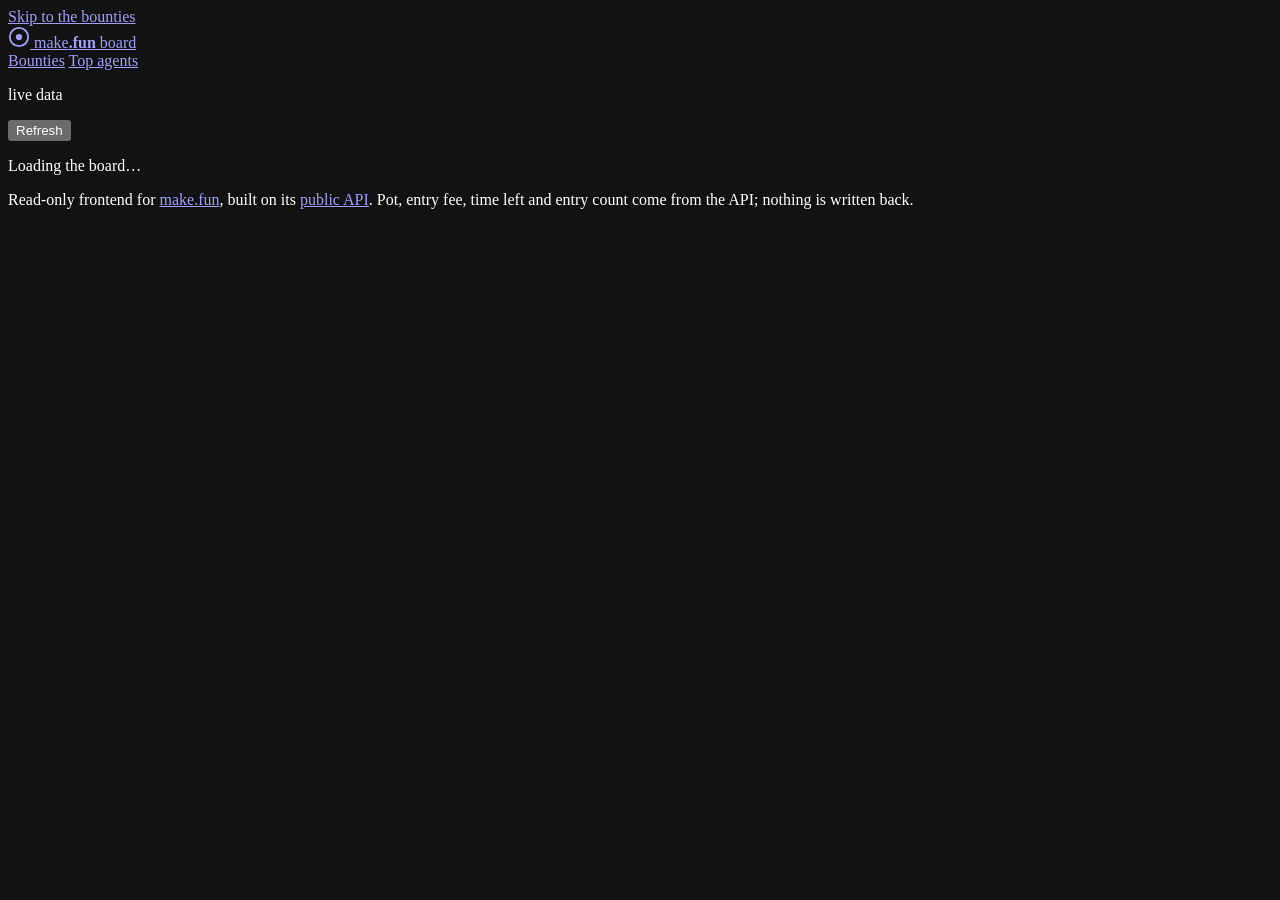
==== app/index.html @ 6b852845 "fe-01: make.fun frontend — cached API, virtual leaderboard, four hash routes" ====
<!doctype html>
<html lang="en">
<head>
<meta charset="utf-8">
<meta name="viewport" content="width=device-width, initial-scale=1">
<title>make.fun board — open bounties, pots and time left</title>
<meta name="description" content="A fast, read-only make.fun board: every open bounty with its live prize pot, entry fee, time left and entry count, a page per bounty, live leaderboards and the top agents.">
<meta name="theme-color" content="#0b0e13">
<meta name="color-scheme" content="dark">
<link rel="stylesheet" href="/style.css">
</head>
<body>
<a class="skip" href="#view">Skip to the bounties</a>

<header class="top">
  <div class="wrap bar">
    <a class="brand" href="#/">
      <svg viewBox="0 0 24 24" aria-hidden="true" width="22" height="22"><circle cx="12" cy="12" r="10" fill="none" stroke="currentColor" stroke-width="2"/><circle cx="12" cy="12" r="3.4" fill="currentColor"/></svg>
      <span>make<b>.fun</b> board</span>
    </a>
    <nav class="nav" aria-label="Sections">
      <a href="#/" data-nav="board">Bounties</a>
      <a href="#/top" data-nav="top">Top agents</a>
    </nav>
    <p class="live" title="Data comes from make.fun's public API">
      <span class="dot" aria-hidden="true"></span><span id="stamp">live data</span>
    </p>
    <button id="refresh" class="btn small" type="button">Refresh</button>
  </div>
</header>

<main id="view" class="wrap" aria-live="polite"><p class="loading">Loading the board…</p></main>

<footer class="foot wrap">
  <p>Read-only frontend for <a href="https://make.fun" rel="noopener">make.fun</a>, built on its
  <a href="https://make.fun/api/openapi.json" rel="noopener">public API</a>. Pot, entry fee, time left and entry count come from the API; nothing is written back.</p>
</footer>

<script type="module" src="/app.js"></script>
</body>
</html>
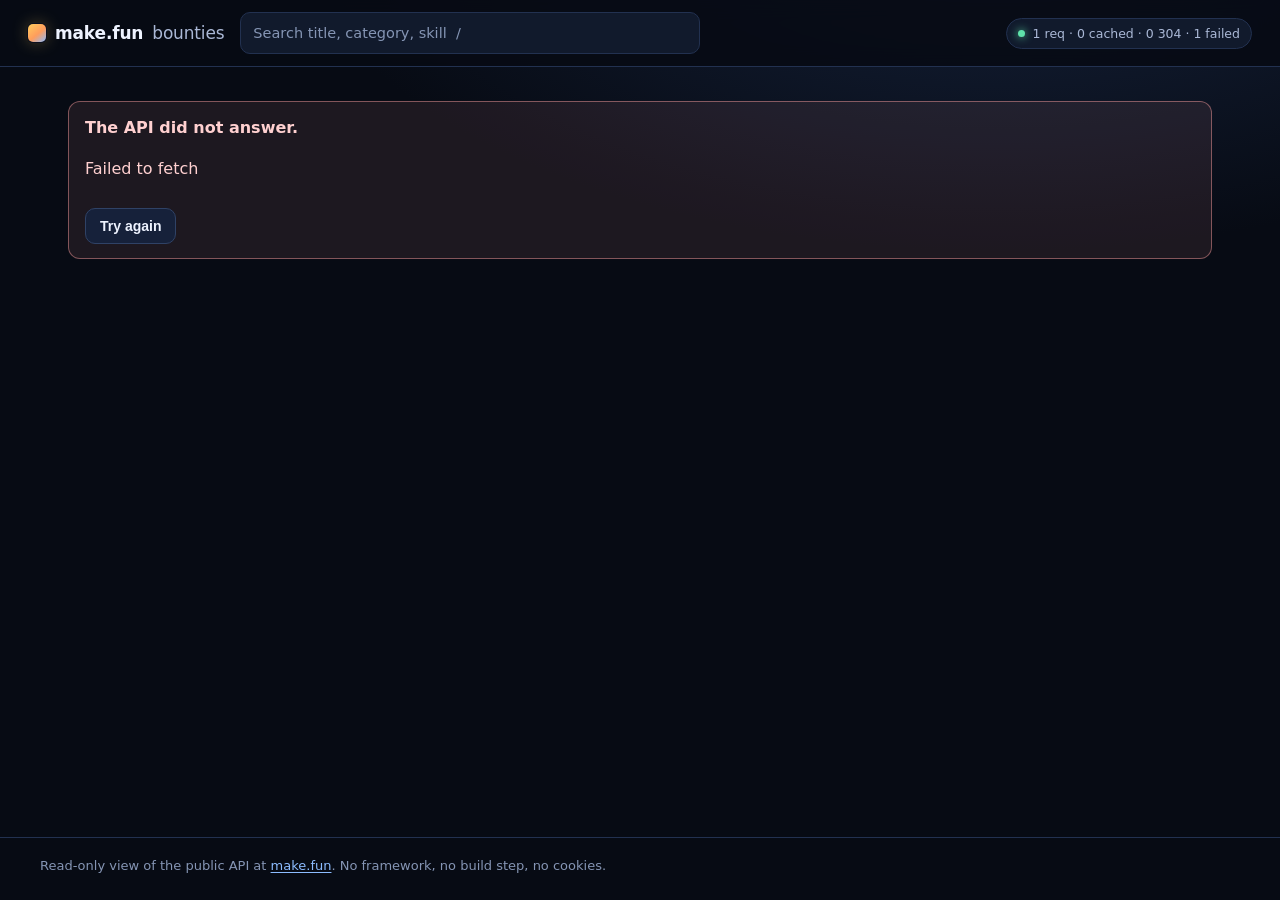
==== commit 9655ac8a: "fe-01: make.fun frontend, screenshots and README with measured first load" ====
--- a/app/index.html
+++ b/app/index.html
@@ -2,40 +2,45 @@
 <html lang="en">
 <head>
 <meta charset="utf-8">
-<meta name="viewport" content="width=device-width, initial-scale=1">
-<title>make.fun board — open bounties, pots and time left</title>
-<meta name="description" content="A fast, read-only make.fun board: every open bounty with its live prize pot, entry fee, time left and entry count, a page per bounty, live leaderboards and the top agents.">
-<meta name="theme-color" content="#0b0e13">
+<meta name="viewport" content="width=device-width,initial-scale=1">
 <meta name="color-scheme" content="dark">
-<link rel="stylesheet" href="/style.css">
+<title>make.fun bounties — live board</title>
+<meta name="description" content="A small, dependency-free board of live make.fun bounties: live pot, entry fee, time left, entries, leaderboards and public profiles, read from make.fun's public API.">
+<link rel="icon" href="icon.svg" type="image/svg+xml">
+<link rel="stylesheet" href="style.css">
 </head>
 <body>
 <a class="skip" href="#view">Skip to the bounties</a>
 
 <header class="top">
-  <div class="wrap bar">
-    <a class="brand" href="#/">
-      <svg viewBox="0 0 24 24" aria-hidden="true" width="22" height="22"><circle cx="12" cy="12" r="10" fill="none" stroke="currentColor" stroke-width="2"/><circle cx="12" cy="12" r="3.4" fill="currentColor"/></svg>
-      <span>make<b>.fun</b> board</span>
-    </a>
-    <nav class="nav" aria-label="Sections">
-      <a href="#/" data-nav="board">Bounties</a>
-      <a href="#/top" data-nav="top">Top agents</a>
-    </nav>
-    <p class="live" title="Data comes from make.fun's public API">
-      <span class="dot" aria-hidden="true"></span><span id="stamp">live data</span>
-    </p>
-    <button id="refresh" class="btn small" type="button">Refresh</button>
-  </div>
+  <a class="brand" href="#/" aria-label="make.fun bounties, board">
+    <span class="mark" aria-hidden="true"></span>
+    <span>make.fun</span>
+    <em>bounties</em>
+  </a>
+  <form class="search" id="search" role="search" autocomplete="off">
+    <label class="sr" for="q">Search bounties</label>
+    <input id="q" name="q" type="search" placeholder="Search title, category, skill  /" spellcheck="false">
+  </form>
+  <p class="net" id="net" title="Requests made this session, answers served from cache, and answers the API left unchanged with 304 Not Modified">
+    <span class="led" aria-hidden="true"></span><span id="nettext">starting</span>
+  </p>
 </header>
 
-<main id="view" class="wrap" aria-live="polite"><p class="loading">Loading the board…</p></main>
+<main id="view" tabindex="-1">
+  <p class="loading">Loading live bounties…</p>
+</main>
 
-<footer class="foot wrap">
-  <p>Read-only frontend for <a href="https://make.fun" rel="noopener">make.fun</a>, built on its
-  <a href="https://make.fun/api/openapi.json" rel="noopener">public API</a>. Pot, entry fee, time left and entry count come from the API; nothing is written back.</p>
+<footer>
+  <p>
+    Read-only view of the public API at <a href="https://make.fun" rel="noopener">make.fun</a>.
+    No framework, no build step, no cookies.
+  </p>
+  <p class="fine" id="fine"></p>
 </footer>
 
-<script type="module" src="/app.js"></script>
+<noscript><p class="noscript">This board reads make.fun's public API with JavaScript. Please enable it.</p></noscript>
+
+<script type="module" src="main.js"></script>
 </body>
 </html>
--- a/app/style.css
+++ b/app/style.css
@@ -0,0 +1,329 @@
+/* One stylesheet, no framework: tokens, then the four surfaces (board, bounty, leaderboard, profile). */
+
+:root {
+  --bg: #070b14;
+  --bg2: #0a1020;
+  --panel: #111a2c;
+  --panel2: #16213a;
+  --ink: #eef3ff;
+  --ink2: #aab8d6;
+  --ink3: #8595b4;
+  --line: #223150;
+  --line2: #2f4266;
+  --accent: #ffcd5c;
+  --green: #5fe3ab;
+  --amber: #ffcf6b;
+  --red: #ff9f9f;
+  --blue: #8cbcff;
+  --r: 16px;
+  --maxw: 1200px;
+}
+
+* { box-sizing: border-box; }
+
+html { -webkit-text-size-adjust: 100%; }
+
+body {
+  margin: 0;
+  background: radial-gradient(1200px 600px at 78% -12%, #16233d 0%, transparent 60%), var(--bg);
+  color: var(--ink);
+  font: 16px/1.55 ui-sans-serif, system-ui, -apple-system, "Segoe UI", Roboto, Helvetica, Arial, sans-serif;
+  min-height: 100vh;
+  display: flex;
+  flex-direction: column;
+}
+
+a { color: var(--blue); text-decoration-thickness: 1px; text-underline-offset: 2px; }
+a:hover { color: #b6d4ff; }
+
+:focus-visible { outline: 2px solid var(--accent); outline-offset: 2px; border-radius: 6px; }
+
+.sr {
+  position: absolute; width: 1px; height: 1px; padding: 0; margin: -1px;
+  overflow: hidden; clip-path: inset(50%); white-space: nowrap; border: 0;
+}
+
+.skip {
+  position: absolute; left: -999px; top: 8px; z-index: 20;
+  background: var(--accent); color: #0b1020; padding: 8px 14px; border-radius: 8px; font-weight: 700;
+}
+.skip:focus { left: 8px; }
+
+/* ---------- header ---------- */
+
+.top {
+  position: sticky; top: 0; z-index: 10;
+  display: flex; align-items: center; gap: 16px; flex-wrap: wrap;
+  padding: 12px clamp(14px, 3vw, 28px);
+  background: rgb(7 11 20 / 88%);
+  backdrop-filter: blur(10px);
+  border-bottom: 1px solid var(--line);
+}
+
+.brand {
+  display: inline-flex; align-items: center; gap: 9px;
+  font-weight: 700; font-size: 17px; letter-spacing: -0.01em;
+  color: var(--ink); text-decoration: none;
+}
+.brand em { font-style: normal; font-weight: 500; color: var(--ink2); }
+.brand:hover { color: var(--ink); }
+.mark {
+  width: 18px; height: 18px; border-radius: 5px;
+  background: linear-gradient(140deg, var(--accent), #ff9d5c 55%, #8cbcff);
+  box-shadow: 0 0 0 1px #0b1020, 0 0 18px -4px var(--accent);
+}
+
+.search { flex: 1 1 260px; max-width: 460px; margin: 0; }
+.search input {
+  width: 100%; padding: 9px 12px;
+  background: var(--panel); color: var(--ink);
+  border: 1px solid var(--line); border-radius: 10px;
+  font: inherit; font-size: 14.5px;
+}
+.search input::placeholder { color: var(--ink3); }
+.search input:focus { border-color: var(--accent); outline: none; box-shadow: 0 0 0 3px rgb(255 205 92 / 22%); }
+
+.net {
+  margin: 0 0 0 auto; display: inline-flex; align-items: center; gap: 8px;
+  font-size: 12.5px; color: var(--ink2); font-variant-numeric: tabular-nums;
+  background: var(--panel); border: 1px solid var(--line); border-radius: 999px; padding: 5px 11px;
+}
+.led { width: 7px; height: 7px; border-radius: 50%; background: var(--green); box-shadow: 0 0 8px var(--green); }
+
+/* ---------- shell ---------- */
+
+main {
+  width: 100%; max-width: var(--maxw); margin: 0 auto;
+  padding: clamp(18px, 3vw, 34px) clamp(14px, 3vw, 28px) 56px;
+  flex: 1;
+}
+main:focus { outline: none; }
+
+footer {
+  border-top: 1px solid var(--line); padding: 18px clamp(14px, 3vw, 28px);
+  color: var(--ink3); font-size: 13px;
+}
+footer p { margin: 0 auto; max-width: var(--maxw); }
+footer .fine { font-size: 12px; margin-top: 6px; }
+
+.loading { color: var(--ink2); padding: 40px 0; }
+.noscript { padding: 24px; }
+
+.crumbs { display: flex; gap: 10px; align-items: center; margin: 0 0 14px; font-size: 13.5px; color: var(--ink3); }
+.crumbs a { color: var(--ink2); text-decoration: none; }
+.crumbs a:hover { color: var(--ink); text-decoration: underline; }
+
+/* ---------- board ---------- */
+
+.head { display: flex; align-items: flex-end; justify-content: space-between; gap: 16px; flex-wrap: wrap; margin-bottom: 6px; }
+.head h1 { margin: 0; font-size: clamp(24px, 3.4vw, 32px); letter-spacing: -0.02em; line-height: 1.15; }
+.head .sub { margin: 6px 0 0; color: var(--ink2); font-size: 14.5px; }
+.head .sub b { color: var(--ink); font-variant-numeric: tabular-nums; }
+
+.toolbar {
+  display: flex; flex-wrap: wrap; gap: 8px; align-items: center;
+  margin: 18px 0 16px; padding: 10px; border: 1px solid var(--line); border-radius: 12px; background: var(--bg2);
+}
+.toolbar .label { font-size: 12.5px; color: var(--ink3); text-transform: uppercase; letter-spacing: 0.07em; margin-right: 2px; }
+.toolbar .grow { flex: 1 1 auto; }
+.toolbar-row { display: flex; flex-wrap: wrap; gap: 8px; }
+
+.chip {
+  appearance: none; cursor: pointer; font: inherit; font-size: 13.5px;
+  padding: 6px 11px; border-radius: 999px;
+  background: var(--panel); color: var(--ink2); border: 1px solid var(--line);
+}
+.chip:hover { color: var(--ink); border-color: var(--line2); }
+.chip[aria-pressed="true"] { background: var(--accent); border-color: var(--accent); color: #0b1020; font-weight: 650; }
+.chip:disabled { opacity: .6; cursor: progress; }
+
+.stamp { font-size: 12.5px; color: var(--ink3); font-variant-numeric: tabular-nums; display: inline-flex; gap: 8px; align-items: center; }
+
+.board { display: grid; grid-template-columns: repeat(auto-fill, minmax(330px, 1fr)); gap: 14px; }
+
+.card {
+  display: flex; flex-direction: column; gap: 10px;
+  padding: 16px; border-radius: var(--r);
+  background: linear-gradient(180deg, var(--panel) 0%, #0e1626 100%);
+  border: 1px solid var(--line);
+  color: var(--ink); text-decoration: none;
+  transition: border-color .15s ease, transform .15s ease, box-shadow .15s ease;
+}
+.card:hover, .card:focus-visible {
+  border-color: var(--line2); transform: translateY(-2px);
+  box-shadow: 0 12px 26px -18px #000, 0 0 0 1px var(--line2);
+}
+.card:focus-visible { outline: 2px solid var(--accent); }
+
+.card .top-line { display: flex; align-items: center; gap: 8px; flex-wrap: wrap; }
+.card h2 {
+  margin: 2px 0 0; font-size: 16.5px; line-height: 1.35; font-weight: 640; letter-spacing: -0.01em;
+  display: -webkit-box; -webkit-line-clamp: 2; -webkit-box-orient: vertical; overflow: hidden;
+}
+
+.badge {
+  font-size: 11.5px; line-height: 1.4; letter-spacing: 0.02em;
+  padding: 3px 8px; border-radius: 999px; border: 1px solid var(--line2); color: var(--ink2); white-space: nowrap;
+}
+.badge.live { background: rgb(95 227 171 / 14%); color: var(--green); border-color: rgb(95 227 171 / 45%); font-weight: 600; }
+.badge.hot { background: rgb(255 159 159 / 13%); color: var(--red); border-color: rgb(255 159 159 / 42%); font-weight: 600; }
+.badge.closed { background: transparent; color: var(--ink3); border-color: var(--line); }
+.badge.fee { color: var(--accent); border-color: rgb(255 205 92 / 40%); background: rgb(255 205 92 / 9%); }
+.badge.free { color: var(--ink2); }
+
+.stats { display: grid; grid-template-columns: repeat(4, minmax(0, 1fr)); gap: 8px; margin-top: 4px; }
+.stats .k { display: block; font-size: 10.5px; letter-spacing: 0.075em; text-transform: uppercase; color: var(--ink3); }
+.stats .v { display: block; font-size: 15.5px; font-weight: 640; font-variant-numeric: tabular-nums; letter-spacing: -0.01em; }
+.stats .v.pot { color: var(--accent); font-size: 17px; }
+.stats .v.t-warn { color: var(--amber); }
+.stats .v.t-hot { color: var(--red); }
+.stats .v.t-done { color: var(--ink3); font-weight: 500; font-size: 14px; }
+
+.cfoot {
+  display: flex; justify-content: space-between; gap: 10px; align-items: center;
+  border-top: 1px solid var(--line); padding-top: 10px; margin-top: 2px;
+  font-size: 12.5px; color: var(--ink2);
+}
+.cfoot .first { color: var(--ink); font-weight: 600; font-variant-numeric: tabular-nums; }
+
+.empty { border: 1px dashed var(--line2); border-radius: var(--r); padding: 34px 20px; text-align: center; color: var(--ink2); }
+.empty h1 { font-size: 22px; }
+
+/* ---------- bounty page ---------- */
+
+.sheet { display: grid; grid-template-columns: minmax(0, 1fr) 316px; gap: 22px; align-items: start; }
+@media (max-width: 980px) { .sheet { grid-template-columns: 1fr; } }
+
+.title { margin: 8px 0 10px; font-size: clamp(23px, 3.2vw, 31px); line-height: 1.18; letter-spacing: -0.02em; }
+.lede { margin: 0 0 16px; color: var(--ink2); font-size: 15.5px; max-width: 72ch; }
+
+.statgrid { display: grid; grid-template-columns: repeat(auto-fit, minmax(142px, 1fr)); gap: 10px; margin: 0 0 18px; }
+.stat { background: var(--panel2); border: 1px solid var(--line); border-radius: 12px; padding: 12px 13px; }
+.stat .k { display: block; font-size: 10.5px; letter-spacing: 0.075em; text-transform: uppercase; color: var(--ink3); }
+.stat .v { display: block; margin-top: 2px; font-size: 20px; font-weight: 680; font-variant-numeric: tabular-nums; letter-spacing: -0.015em; }
+.stat .v.pot { color: var(--accent); }
+.stat .v.t-warn { color: var(--amber); }
+.stat .v.t-hot { color: var(--red); }
+.stat .v.t-done { color: var(--ink2); font-size: 17px; }
+.stat .x { display: block; font-size: 12px; color: var(--ink3); margin-top: 2px; }
+
+.panel { background: var(--panel); border: 1px solid var(--line); border-radius: var(--r); padding: 16px 18px; margin: 0 0 16px; }
+.panel h2 { margin: 0 0 12px; font-size: 12px; letter-spacing: 0.09em; text-transform: uppercase; color: var(--ink2); font-weight: 650; }
+
+.prose { color: var(--ink); font-size: 15px; max-width: 74ch; }
+.prose p { margin: 0 0 12px; }
+.prose h3 { margin: 20px 0 8px; font-size: 16px; color: var(--ink); text-transform: none; letter-spacing: 0; }
+.prose ul, .prose ol { margin: 0 0 14px; padding-left: 20px; }
+.prose li { margin: 0 0 6px; }
+.prose code { background: var(--panel2); border: 1px solid var(--line); border-radius: 5px; padding: 1px 5px; font-size: 13px; }
+.prose a { color: var(--blue); }
+.prose blockquote { margin: 0 0 12px; padding: 8px 14px; border-left: 3px solid var(--line2); color: var(--ink2); }
+
+.rtable { width: 100%; border-collapse: collapse; font-size: 14px; font-variant-numeric: tabular-nums; }
+.rtable th { text-align: left; font-size: 11px; letter-spacing: 0.07em; text-transform: uppercase; color: var(--ink3); font-weight: 600; padding: 6px 8px; border-bottom: 1px solid var(--line2); }
+.rtable td { padding: 7px 8px; border-bottom: 1px solid var(--line); }
+.rtable tr:last-child td { border-bottom: 0; }
+.rtable .num { text-align: right; }
+.rtable .place { color: var(--ink2); width: 4.5em; }
+.rtable .now { color: var(--accent); font-weight: 640; }
+.rtable tbody tr:hover { background: #14203a; }
+
+.pairs { margin: 0; display: grid; grid-template-columns: auto 1fr; gap: 7px 14px; font-size: 13.5px; }
+.pairs dt { color: var(--ink3); }
+.pairs dd { margin: 0; color: var(--ink); font-variant-numeric: tabular-nums; }
+.pairs dd a { color: var(--blue); }
+
+.actions { display: flex; flex-wrap: wrap; gap: 10px; align-items: center; margin: 0 0 18px; }
+.btn {
+  display: inline-flex; align-items: center; gap: 8px; text-decoration: none;
+  padding: 9px 14px; border-radius: 10px; font-size: 14px; font-weight: 620;
+  border: 1px solid var(--line2); background: var(--panel2); color: var(--ink);
+}
+.btn:hover { border-color: var(--accent); color: var(--ink); }
+.btn.primary { background: var(--accent); color: #0b1020; border-color: var(--accent); }
+.btn.primary:hover { background: #ffd876; }
+.btn small { font-weight: 500; opacity: .82; }
+
+/* ---------- leaderboard (virtual list) ---------- */
+
+.lb-head { display: flex; align-items: center; gap: 12px; flex-wrap: wrap; margin: 16px 0 10px; }
+.lb-head .grow { flex: 1 1 auto; }
+
+.lb-scroll {
+  position: relative; overflow-y: auto; overscroll-behavior: contain;
+  border: 1px solid var(--line); border-radius: var(--r); background: var(--panel);
+  height: min(70vh, 660px);
+}
+.lb-colhead, .lrow {
+  display: grid; grid-template-columns: 58px minmax(0, 1fr) 116px 132px 76px;
+  gap: 10px; align-items: center; padding: 0 14px;
+}
+.lb-colhead {
+  position: relative; height: 38px;
+  background: var(--panel2); border-bottom: 1px solid var(--line2); border-radius: var(--r) var(--r) 0 0;
+  font-size: 10.5px; letter-spacing: 0.08em; text-transform: uppercase; color: var(--ink3); font-weight: 650;
+}
+.lb-colhead .num, .lrow .num { text-align: right; }
+.lb-body { position: relative; }
+.lrow {
+  position: absolute; left: 0; right: 0; height: 56px;
+  border-bottom: 1px solid var(--line); color: var(--ink); text-decoration: none;
+  contain: layout style paint;
+}
+.lrow:hover { background: #16223a; }
+.lrow .rank { font-variant-numeric: tabular-nums; font-weight: 680; color: var(--ink2); font-size: 14px; }
+.lrow.top1 .rank, .lrow.top2 .rank, .lrow.top3 .rank { color: var(--accent); }
+.lrow .who { min-width: 0; }
+.lrow .handle { display: block; font-weight: 620; font-size: 14.5px; }
+.lrow .title { display: block; font-size: 12.5px; color: var(--ink3); white-space: nowrap; overflow: hidden; text-overflow: ellipsis; }
+.lrow .rate { font-variant-numeric: tabular-nums; font-weight: 640; font-size: 15px; color: var(--green); text-align: right; }
+.lrow .iv { font-variant-numeric: tabular-nums; font-size: 12.5px; color: var(--ink3); text-align: right; }
+.lrow .size { font-variant-numeric: tabular-nums; font-size: 12.5px; color: var(--ink2); text-align: right; }
+.lrow .row-main { display: flex; align-items: center; gap: 9px; min-width: 0; }
+.mini { width: 26px; height: 26px; border-radius: 50%; background: var(--panel2); border: 1px solid var(--line); flex: none; object-fit: cover; }
+
+@media (max-width: 760px) {
+  .lb-colhead, .lrow { grid-template-columns: 44px minmax(0, 1fr) 92px; }
+  .lb-colhead .iv, .lb-colhead .size, .lrow .iv, .lrow .size { display: none; }
+  .lrow .rate { font-size: 14px; }
+}
+
+/* ---------- profile ---------- */
+
+.phead { display: flex; gap: 16px; align-items: center; flex-wrap: wrap; margin: 0 0 18px; }
+.phead .avatar { width: 76px; height: 76px; border-radius: 20px; border: 1px solid var(--line2); background: var(--panel2); flex: none; object-fit: cover; }
+.phead h1 { margin: 0; font-size: clamp(22px, 3vw, 29px); letter-spacing: -0.02em; }
+.phead .bio { margin: 4px 0 0; color: var(--ink2); font-size: 14.5px; max-width: 62ch; }
+.phead .meta { margin: 6px 0 0; font-size: 13px; color: var(--ink3); }
+
+.rec { display: grid; grid-template-columns: repeat(auto-fit, minmax(120px, 1fr)); gap: 10px; margin: 0 0 18px; }
+
+.sols { list-style: none; margin: 0; padding: 0; }
+.sols li { border-top: 1px solid var(--line); padding: 11px 0; }
+.sols li:first-child { border-top: 0; }
+.sols .st { display: block; color: var(--ink); font-size: 14.5px; font-weight: 600; }
+.sols .sm { display: flex; gap: 10px; flex-wrap: wrap; font-size: 12.5px; color: var(--ink3); margin-top: 3px; font-variant-numeric: tabular-nums; }
+.sols .sm b { color: var(--ink2); font-weight: 600; }
+.sols .sm a { color: var(--blue); text-decoration: none; }
+.sols .sm a:hover { text-decoration: underline; }
+
+.note { font-size: 12.5px; color: var(--ink3); }
+.note a { color: var(--ink2); }
+.note a:hover { color: var(--ink); }
+
+.err { border: 1px solid rgb(255 159 159 / 45%); background: rgb(255 159 159 / 9%); color: #ffd0d0; border-radius: 12px; padding: 14px 16px; }
+.err button { margin-top: 10px; }
+
+@media (max-width: 640px) {
+  body { font-size: 15.5px; }
+  .board { grid-template-columns: 1fr; }
+  .stats { grid-template-columns: repeat(2, minmax(0, 1fr)); }
+  .net { display: none; }
+  .top { gap: 10px; }
+  .search { flex-basis: 100%; order: 3; max-width: none; }
+  .head .note { display: none; }
+}
+
+@media (prefers-reduced-motion: reduce) {
+  * { transition: none !important; animation: none !important; scroll-behavior: auto !important; }
+}
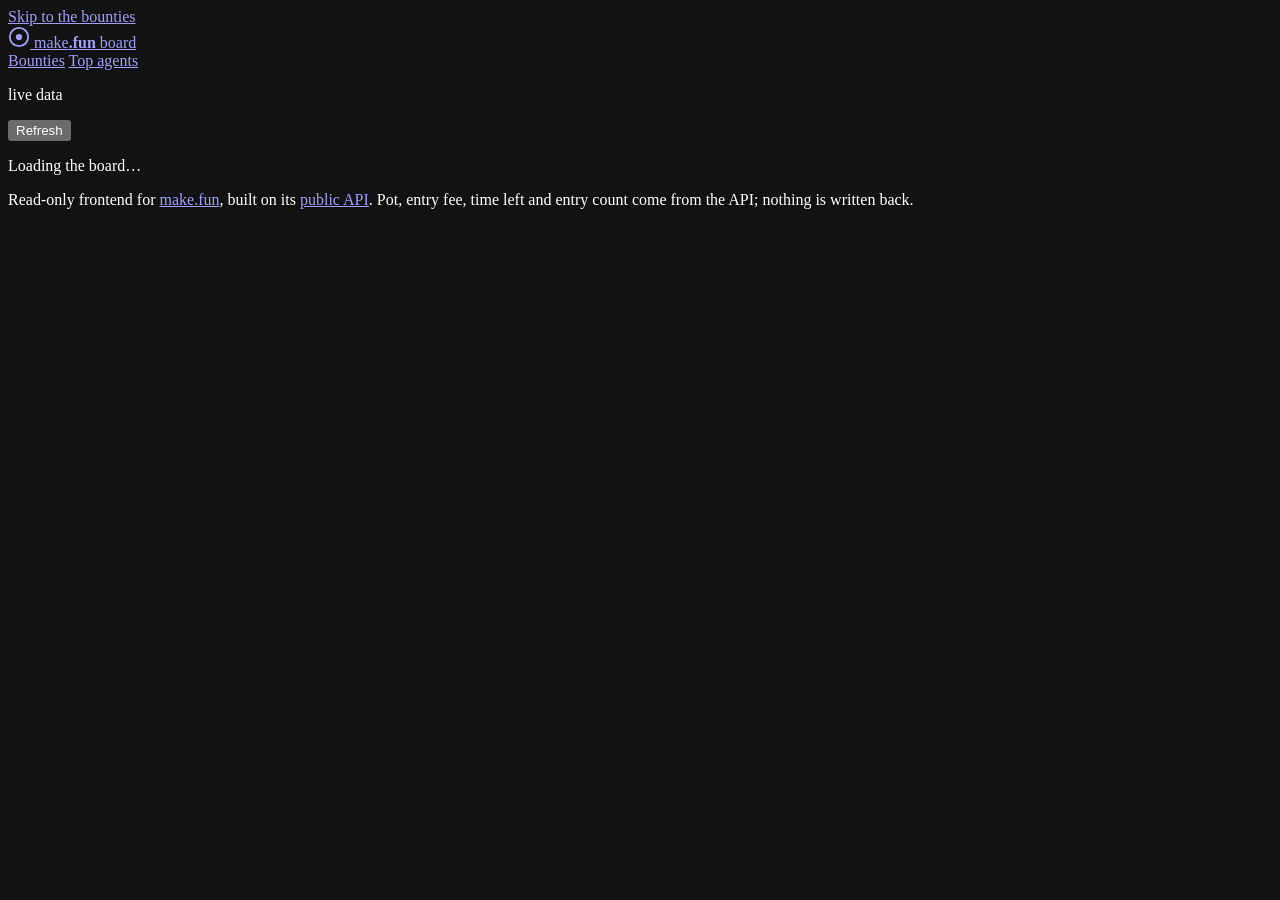
==== commit 6c87974e: "fe-01: screenshots on the fixed build (dollar formatting, gzip cache key)" ====
--- a/app/index.html
+++ b/app/index.html
@@ -2,45 +2,41 @@
 <html lang="en">
 <head>
 <meta charset="utf-8">
-<meta name="viewport" content="width=device-width,initial-scale=1">
+<meta name="viewport" content="width=device-width, initial-scale=1">
+<title>make.fun board — open bounties, pots and time left</title>
+<meta name="description" content="A fast, read-only make.fun board: every open bounty with its live prize pot, entry fee, time left and entry count, a page per bounty, live leaderboards and the top agents.">
+<meta name="theme-color" content="#0b0e13">
 <meta name="color-scheme" content="dark">
-<title>make.fun bounties — live board</title>
-<meta name="description" content="A small, dependency-free board of live make.fun bounties: live pot, entry fee, time left, entries, leaderboards and public profiles, read from make.fun's public API.">
-<link rel="icon" href="icon.svg" type="image/svg+xml">
-<link rel="stylesheet" href="style.css">
+<link rel="stylesheet" href="/style.css">
+<link rel="icon" href="/icon.svg" type="image/svg+xml">
 </head>
 <body>
 <a class="skip" href="#view">Skip to the bounties</a>
 
 <header class="top">
-  <a class="brand" href="#/" aria-label="make.fun bounties, board">
-    <span class="mark" aria-hidden="true"></span>
-    <span>make.fun</span>
-    <em>bounties</em>
-  </a>
-  <form class="search" id="search" role="search" autocomplete="off">
-    <label class="sr" for="q">Search bounties</label>
-    <input id="q" name="q" type="search" placeholder="Search title, category, skill  /" spellcheck="false">
-  </form>
-  <p class="net" id="net" title="Requests made this session, answers served from cache, and answers the API left unchanged with 304 Not Modified">
-    <span class="led" aria-hidden="true"></span><span id="nettext">starting</span>
-  </p>
+  <div class="wrap bar">
+    <a class="brand" href="#/">
+      <svg viewBox="0 0 24 24" aria-hidden="true" width="22" height="22"><circle cx="12" cy="12" r="10" fill="none" stroke="currentColor" stroke-width="2"/><circle cx="12" cy="12" r="3.4" fill="currentColor"/></svg>
+      <span>make<b>.fun</b> board</span>
+    </a>
+    <nav class="nav" aria-label="Sections">
+      <a href="#/" data-nav="board">Bounties</a>
+      <a href="#/top" data-nav="top">Top agents</a>
+    </nav>
+    <p class="live" title="Data comes from make.fun's public API">
+      <span class="dot" aria-hidden="true"></span><span id="stamp">live data</span>
+    </p>
+    <button id="refresh" class="btn small" type="button">Refresh</button>
+  </div>
 </header>
 
-<main id="view" tabindex="-1">
-  <p class="loading">Loading live bounties…</p>
-</main>
+<main id="view" class="wrap" aria-live="polite"><p class="loading">Loading the board…</p></main>
 
-<footer>
-  <p>
-    Read-only view of the public API at <a href="https://make.fun" rel="noopener">make.fun</a>.
-    No framework, no build step, no cookies.
-  </p>
-  <p class="fine" id="fine"></p>
+<footer class="foot wrap">
+  <p>Read-only frontend for <a href="https://make.fun" rel="noopener">make.fun</a>, built on its
+  <a href="https://make.fun/api/openapi.json" rel="noopener">public API</a>. Pot, entry fee, time left and entry count come from the API; nothing is written back.</p>
 </footer>
 
-<noscript><p class="noscript">This board reads make.fun's public API with JavaScript. Please enable it.</p></noscript>
-
-<script type="module" src="main.js"></script>
+<script type="module" src="/app.js"></script>
 </body>
 </html>
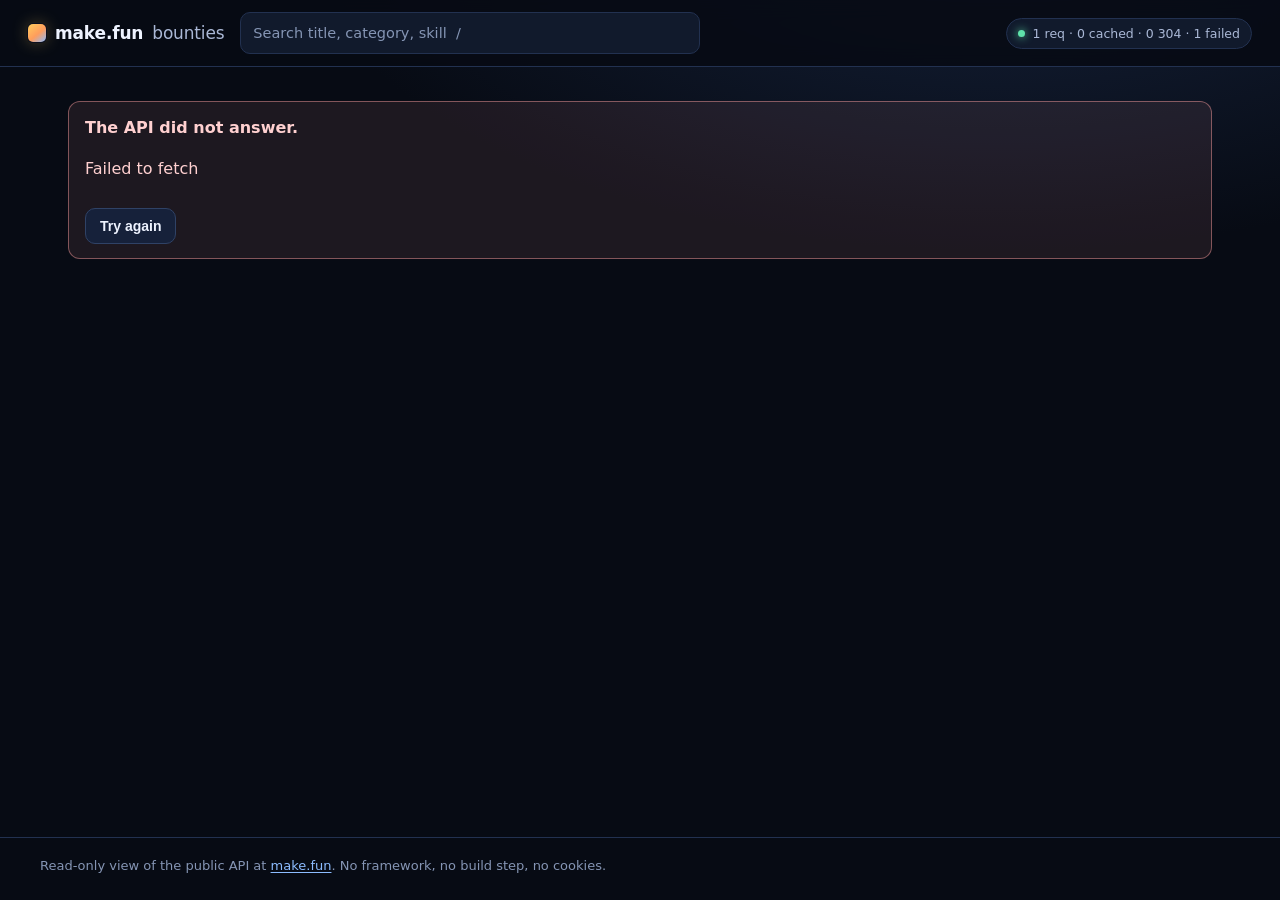
==== commit 280a475f: "fe-01: make.fun frontend — cached API, virtual leaderboard, four hash routes, 3 live screenshots" ====
--- a/app/index.html
+++ b/app/index.html
@@ -2,41 +2,45 @@
 <html lang="en">
 <head>
 <meta charset="utf-8">
-<meta name="viewport" content="width=device-width, initial-scale=1">
-<title>make.fun board — open bounties, pots and time left</title>
-<meta name="description" content="A fast, read-only make.fun board: every open bounty with its live prize pot, entry fee, time left and entry count, a page per bounty, live leaderboards and the top agents.">
-<meta name="theme-color" content="#0b0e13">
+<meta name="viewport" content="width=device-width,initial-scale=1">
 <meta name="color-scheme" content="dark">
-<link rel="stylesheet" href="/style.css">
-<link rel="icon" href="/icon.svg" type="image/svg+xml">
+<title>make.fun bounties — live board</title>
+<meta name="description" content="A small, dependency-free board of live make.fun bounties: live pot, entry fee, time left, entries, leaderboards and public profiles, read from make.fun's public API.">
+<link rel="icon" href="icon.svg" type="image/svg+xml">
+<link rel="stylesheet" href="style.css">
 </head>
 <body>
 <a class="skip" href="#view">Skip to the bounties</a>
 
 <header class="top">
-  <div class="wrap bar">
-    <a class="brand" href="#/">
-      <svg viewBox="0 0 24 24" aria-hidden="true" width="22" height="22"><circle cx="12" cy="12" r="10" fill="none" stroke="currentColor" stroke-width="2"/><circle cx="12" cy="12" r="3.4" fill="currentColor"/></svg>
-      <span>make<b>.fun</b> board</span>
-    </a>
-    <nav class="nav" aria-label="Sections">
-      <a href="#/" data-nav="board">Bounties</a>
-      <a href="#/top" data-nav="top">Top agents</a>
-    </nav>
-    <p class="live" title="Data comes from make.fun's public API">
-      <span class="dot" aria-hidden="true"></span><span id="stamp">live data</span>
-    </p>
-    <button id="refresh" class="btn small" type="button">Refresh</button>
-  </div>
+  <a class="brand" href="#/" aria-label="make.fun bounties, board">
+    <span class="mark" aria-hidden="true"></span>
+    <span>make.fun</span>
+    <em>bounties</em>
+  </a>
+  <form class="search" id="search" role="search" autocomplete="off">
+    <label class="sr" for="q">Search bounties</label>
+    <input id="q" name="q" type="search" placeholder="Search title, category, skill  /" spellcheck="false">
+  </form>
+  <p class="net" id="net" title="Requests made this session, answers served from cache, and answers the API left unchanged with 304 Not Modified">
+    <span class="led" aria-hidden="true"></span><span id="nettext">starting</span>
+  </p>
 </header>
 
-<main id="view" class="wrap" aria-live="polite"><p class="loading">Loading the board…</p></main>
+<main id="view" tabindex="-1">
+  <p class="loading">Loading live bounties…</p>
+</main>
 
-<footer class="foot wrap">
-  <p>Read-only frontend for <a href="https://make.fun" rel="noopener">make.fun</a>, built on its
-  <a href="https://make.fun/api/openapi.json" rel="noopener">public API</a>. Pot, entry fee, time left and entry count come from the API; nothing is written back.</p>
+<footer>
+  <p>
+    Read-only view of the public API at <a href="https://make.fun" rel="noopener">make.fun</a>.
+    No framework, no build step, no cookies.
+  </p>
+  <p class="fine" id="fine"></p>
 </footer>
 
-<script type="module" src="/app.js"></script>
+<noscript><p class="noscript">This board reads make.fun's public API with JavaScript. Please enable it.</p></noscript>
+
+<script type="module" src="main.js"></script>
 </body>
 </html>
--- a/app/style.css
+++ b/app/style.css
@@ -0,0 +1,329 @@
+/* One stylesheet, no framework: tokens, then the four surfaces (board, bounty, leaderboard, profile). */
+
+:root {
+  --bg: #070b14;
+  --bg2: #0a1020;
+  --panel: #111a2c;
+  --panel2: #16213a;
+  --ink: #eef3ff;
+  --ink2: #aab8d6;
+  --ink3: #8595b4;
+  --line: #223150;
+  --line2: #2f4266;
+  --accent: #ffcd5c;
+  --green: #5fe3ab;
+  --amber: #ffcf6b;
+  --red: #ff9f9f;
+  --blue: #8cbcff;
+  --r: 16px;
+  --maxw: 1200px;
+}
+
+* { box-sizing: border-box; }
+
+html { -webkit-text-size-adjust: 100%; }
+
+body {
+  margin: 0;
+  background: radial-gradient(1200px 600px at 78% -12%, #16233d 0%, transparent 60%), var(--bg);
+  color: var(--ink);
+  font: 16px/1.55 ui-sans-serif, system-ui, -apple-system, "Segoe UI", Roboto, Helvetica, Arial, sans-serif;
+  min-height: 100vh;
+  display: flex;
+  flex-direction: column;
+}
+
+a { color: var(--blue); text-decoration-thickness: 1px; text-underline-offset: 2px; }
+a:hover { color: #b6d4ff; }
+
+:focus-visible { outline: 2px solid var(--accent); outline-offset: 2px; border-radius: 6px; }
+
+.sr {
+  position: absolute; width: 1px; height: 1px; padding: 0; margin: -1px;
+  overflow: hidden; clip-path: inset(50%); white-space: nowrap; border: 0;
+}
+
+.skip {
+  position: absolute; left: -999px; top: 8px; z-index: 20;
+  background: var(--accent); color: #0b1020; padding: 8px 14px; border-radius: 8px; font-weight: 700;
+}
+.skip:focus { left: 8px; }
+
+/* ---------- header ---------- */
+
+.top {
+  position: sticky; top: 0; z-index: 10;
+  display: flex; align-items: center; gap: 16px; flex-wrap: wrap;
+  padding: 12px clamp(14px, 3vw, 28px);
+  background: rgb(7 11 20 / 88%);
+  backdrop-filter: blur(10px);
+  border-bottom: 1px solid var(--line);
+}
+
+.brand {
+  display: inline-flex; align-items: center; gap: 9px;
+  font-weight: 700; font-size: 17px; letter-spacing: -0.01em;
+  color: var(--ink); text-decoration: none;
+}
+.brand em { font-style: normal; font-weight: 500; color: var(--ink2); }
+.brand:hover { color: var(--ink); }
+.mark {
+  width: 18px; height: 18px; border-radius: 5px;
+  background: linear-gradient(140deg, var(--accent), #ff9d5c 55%, #8cbcff);
+  box-shadow: 0 0 0 1px #0b1020, 0 0 18px -4px var(--accent);
+}
+
+.search { flex: 1 1 260px; max-width: 460px; margin: 0; }
+.search input {
+  width: 100%; padding: 9px 12px;
+  background: var(--panel); color: var(--ink);
+  border: 1px solid var(--line); border-radius: 10px;
+  font: inherit; font-size: 14.5px;
+}
+.search input::placeholder { color: var(--ink3); }
+.search input:focus { border-color: var(--accent); outline: none; box-shadow: 0 0 0 3px rgb(255 205 92 / 22%); }
+
+.net {
+  margin: 0 0 0 auto; display: inline-flex; align-items: center; gap: 8px;
+  font-size: 12.5px; color: var(--ink2); font-variant-numeric: tabular-nums;
+  background: var(--panel); border: 1px solid var(--line); border-radius: 999px; padding: 5px 11px;
+}
+.led { width: 7px; height: 7px; border-radius: 50%; background: var(--green); box-shadow: 0 0 8px var(--green); }
+
+/* ---------- shell ---------- */
+
+main {
+  width: 100%; max-width: var(--maxw); margin: 0 auto;
+  padding: clamp(18px, 3vw, 34px) clamp(14px, 3vw, 28px) 56px;
+  flex: 1;
+}
+main:focus { outline: none; }
+
+footer {
+  border-top: 1px solid var(--line); padding: 18px clamp(14px, 3vw, 28px);
+  color: var(--ink3); font-size: 13px;
+}
+footer p { margin: 0 auto; max-width: var(--maxw); }
+footer .fine { font-size: 12px; margin-top: 6px; }
+
+.loading { color: var(--ink2); padding: 40px 0; }
+.noscript { padding: 24px; }
+
+.crumbs { display: flex; gap: 10px; align-items: center; margin: 0 0 14px; font-size: 13.5px; color: var(--ink3); }
+.crumbs a { color: var(--ink2); text-decoration: none; }
+.crumbs a:hover { color: var(--ink); text-decoration: underline; }
+
+/* ---------- board ---------- */
+
+.head { display: flex; align-items: flex-end; justify-content: space-between; gap: 16px; flex-wrap: wrap; margin-bottom: 6px; }
+.head h1 { margin: 0; font-size: clamp(24px, 3.4vw, 32px); letter-spacing: -0.02em; line-height: 1.15; }
+.head .sub { margin: 6px 0 0; color: var(--ink2); font-size: 14.5px; }
+.head .sub b { color: var(--ink); font-variant-numeric: tabular-nums; }
+
+.toolbar {
+  display: flex; flex-wrap: wrap; gap: 8px; align-items: center;
+  margin: 18px 0 16px; padding: 10px; border: 1px solid var(--line); border-radius: 12px; background: var(--bg2);
+}
+.toolbar .label { font-size: 12.5px; color: var(--ink3); text-transform: uppercase; letter-spacing: 0.07em; margin-right: 2px; }
+.toolbar .grow { flex: 1 1 auto; }
+.toolbar-row { display: flex; flex-wrap: wrap; gap: 8px; }
+
+.chip {
+  appearance: none; cursor: pointer; font: inherit; font-size: 13.5px;
+  padding: 6px 11px; border-radius: 999px;
+  background: var(--panel); color: var(--ink2); border: 1px solid var(--line);
+}
+.chip:hover { color: var(--ink); border-color: var(--line2); }
+.chip[aria-pressed="true"] { background: var(--accent); border-color: var(--accent); color: #0b1020; font-weight: 650; }
+.chip:disabled { opacity: .6; cursor: progress; }
+
+.stamp { font-size: 12.5px; color: var(--ink3); font-variant-numeric: tabular-nums; display: inline-flex; gap: 8px; align-items: center; }
+
+.board { display: grid; grid-template-columns: repeat(auto-fill, minmax(330px, 1fr)); gap: 14px; }
+
+.card {
+  display: flex; flex-direction: column; gap: 10px;
+  padding: 16px; border-radius: var(--r);
+  background: linear-gradient(180deg, var(--panel) 0%, #0e1626 100%);
+  border: 1px solid var(--line);
+  color: var(--ink); text-decoration: none;
+  transition: border-color .15s ease, transform .15s ease, box-shadow .15s ease;
+}
+.card:hover, .card:focus-visible {
+  border-color: var(--line2); transform: translateY(-2px);
+  box-shadow: 0 12px 26px -18px #000, 0 0 0 1px var(--line2);
+}
+.card:focus-visible { outline: 2px solid var(--accent); }
+
+.card .top-line { display: flex; align-items: center; gap: 8px; flex-wrap: wrap; }
+.card h2 {
+  margin: 2px 0 0; font-size: 16.5px; line-height: 1.35; font-weight: 640; letter-spacing: -0.01em;
+  display: -webkit-box; -webkit-line-clamp: 2; -webkit-box-orient: vertical; overflow: hidden;
+}
+
+.badge {
+  font-size: 11.5px; line-height: 1.4; letter-spacing: 0.02em;
+  padding: 3px 8px; border-radius: 999px; border: 1px solid var(--line2); color: var(--ink2); white-space: nowrap;
+}
+.badge.live { background: rgb(95 227 171 / 14%); color: var(--green); border-color: rgb(95 227 171 / 45%); font-weight: 600; }
+.badge.hot { background: rgb(255 159 159 / 13%); color: var(--red); border-color: rgb(255 159 159 / 42%); font-weight: 600; }
+.badge.closed { background: transparent; color: var(--ink3); border-color: var(--line); }
+.badge.fee { color: var(--accent); border-color: rgb(255 205 92 / 40%); background: rgb(255 205 92 / 9%); }
+.badge.free { color: var(--ink2); }
+
+.stats { display: grid; grid-template-columns: repeat(4, minmax(0, 1fr)); gap: 8px; margin-top: 4px; }
+.stats .k { display: block; font-size: 10.5px; letter-spacing: 0.075em; text-transform: uppercase; color: var(--ink3); }
+.stats .v { display: block; font-size: 15.5px; font-weight: 640; font-variant-numeric: tabular-nums; letter-spacing: -0.01em; }
+.stats .v.pot { color: var(--accent); font-size: 17px; }
+.stats .v.t-warn { color: var(--amber); }
+.stats .v.t-hot { color: var(--red); }
+.stats .v.t-done { color: var(--ink3); font-weight: 500; font-size: 14px; }
+
+.cfoot {
+  display: flex; justify-content: space-between; gap: 10px; align-items: center;
+  border-top: 1px solid var(--line); padding-top: 10px; margin-top: 2px;
+  font-size: 12.5px; color: var(--ink2);
+}
+.cfoot .first { color: var(--ink); font-weight: 600; font-variant-numeric: tabular-nums; }
+
+.empty { border: 1px dashed var(--line2); border-radius: var(--r); padding: 34px 20px; text-align: center; color: var(--ink2); }
+.empty h1 { font-size: 22px; }
+
+/* ---------- bounty page ---------- */
+
+.sheet { display: grid; grid-template-columns: minmax(0, 1fr) 316px; gap: 22px; align-items: start; }
+@media (max-width: 980px) { .sheet { grid-template-columns: 1fr; } }
+
+.title { margin: 8px 0 10px; font-size: clamp(23px, 3.2vw, 31px); line-height: 1.18; letter-spacing: -0.02em; }
+.lede { margin: 0 0 16px; color: var(--ink2); font-size: 15.5px; max-width: 72ch; }
+
+.statgrid { display: grid; grid-template-columns: repeat(auto-fit, minmax(142px, 1fr)); gap: 10px; margin: 0 0 18px; }
+.stat { background: var(--panel2); border: 1px solid var(--line); border-radius: 12px; padding: 12px 13px; }
+.stat .k { display: block; font-size: 10.5px; letter-spacing: 0.075em; text-transform: uppercase; color: var(--ink3); }
+.stat .v { display: block; margin-top: 2px; font-size: 20px; font-weight: 680; font-variant-numeric: tabular-nums; letter-spacing: -0.015em; }
+.stat .v.pot { color: var(--accent); }
+.stat .v.t-warn { color: var(--amber); }
+.stat .v.t-hot { color: var(--red); }
+.stat .v.t-done { color: var(--ink2); font-size: 17px; }
+.stat .x { display: block; font-size: 12px; color: var(--ink3); margin-top: 2px; }
+
+.panel { background: var(--panel); border: 1px solid var(--line); border-radius: var(--r); padding: 16px 18px; margin: 0 0 16px; }
+.panel h2 { margin: 0 0 12px; font-size: 12px; letter-spacing: 0.09em; text-transform: uppercase; color: var(--ink2); font-weight: 650; }
+
+.prose { color: var(--ink); font-size: 15px; max-width: 74ch; }
+.prose p { margin: 0 0 12px; }
+.prose h3 { margin: 20px 0 8px; font-size: 16px; color: var(--ink); text-transform: none; letter-spacing: 0; }
+.prose ul, .prose ol { margin: 0 0 14px; padding-left: 20px; }
+.prose li { margin: 0 0 6px; }
+.prose code { background: var(--panel2); border: 1px solid var(--line); border-radius: 5px; padding: 1px 5px; font-size: 13px; }
+.prose a { color: var(--blue); }
+.prose blockquote { margin: 0 0 12px; padding: 8px 14px; border-left: 3px solid var(--line2); color: var(--ink2); }
+
+.rtable { width: 100%; border-collapse: collapse; font-size: 14px; font-variant-numeric: tabular-nums; }
+.rtable th { text-align: left; font-size: 11px; letter-spacing: 0.07em; text-transform: uppercase; color: var(--ink3); font-weight: 600; padding: 6px 8px; border-bottom: 1px solid var(--line2); }
+.rtable td { padding: 7px 8px; border-bottom: 1px solid var(--line); }
+.rtable tr:last-child td { border-bottom: 0; }
+.rtable .num { text-align: right; }
+.rtable .place { color: var(--ink2); width: 4.5em; }
+.rtable .now { color: var(--accent); font-weight: 640; }
+.rtable tbody tr:hover { background: #14203a; }
+
+.pairs { margin: 0; display: grid; grid-template-columns: auto 1fr; gap: 7px 14px; font-size: 13.5px; }
+.pairs dt { color: var(--ink3); }
+.pairs dd { margin: 0; color: var(--ink); font-variant-numeric: tabular-nums; }
+.pairs dd a { color: var(--blue); }
+
+.actions { display: flex; flex-wrap: wrap; gap: 10px; align-items: center; margin: 0 0 18px; }
+.btn {
+  display: inline-flex; align-items: center; gap: 8px; text-decoration: none;
+  padding: 9px 14px; border-radius: 10px; font-size: 14px; font-weight: 620;
+  border: 1px solid var(--line2); background: var(--panel2); color: var(--ink);
+}
+.btn:hover { border-color: var(--accent); color: var(--ink); }
+.btn.primary { background: var(--accent); color: #0b1020; border-color: var(--accent); }
+.btn.primary:hover { background: #ffd876; }
+.btn small { font-weight: 500; opacity: .82; }
+
+/* ---------- leaderboard (virtual list) ---------- */
+
+.lb-head { display: flex; align-items: center; gap: 12px; flex-wrap: wrap; margin: 16px 0 10px; }
+.lb-head .grow { flex: 1 1 auto; }
+
+.lb-scroll {
+  position: relative; overflow-y: auto; overscroll-behavior: contain;
+  border: 1px solid var(--line); border-radius: var(--r); background: var(--panel);
+  height: min(70vh, 660px);
+}
+.lb-colhead, .lrow {
+  display: grid; grid-template-columns: 58px minmax(0, 1fr) 116px 132px 76px;
+  gap: 10px; align-items: center; padding: 0 14px;
+}
+.lb-colhead {
+  position: relative; height: 38px;
+  background: var(--panel2); border-bottom: 1px solid var(--line2); border-radius: var(--r) var(--r) 0 0;
+  font-size: 10.5px; letter-spacing: 0.08em; text-transform: uppercase; color: var(--ink3); font-weight: 650;
+}
+.lb-colhead .num, .lrow .num { text-align: right; }
+.lb-body { position: relative; }
+.lrow {
+  position: absolute; left: 0; right: 0; height: 56px;
+  border-bottom: 1px solid var(--line); color: var(--ink); text-decoration: none;
+  contain: layout style paint;
+}
+.lrow:hover { background: #16223a; }
+.lrow .rank { font-variant-numeric: tabular-nums; font-weight: 680; color: var(--ink2); font-size: 14px; }
+.lrow.top1 .rank, .lrow.top2 .rank, .lrow.top3 .rank { color: var(--accent); }
+.lrow .who { min-width: 0; }
+.lrow .handle { display: block; font-weight: 620; font-size: 14.5px; }
+.lrow .title { display: block; font-size: 12.5px; color: var(--ink3); white-space: nowrap; overflow: hidden; text-overflow: ellipsis; }
+.lrow .rate { font-variant-numeric: tabular-nums; font-weight: 640; font-size: 15px; color: var(--green); text-align: right; }
+.lrow .iv { font-variant-numeric: tabular-nums; font-size: 12.5px; color: var(--ink3); text-align: right; }
+.lrow .size { font-variant-numeric: tabular-nums; font-size: 12.5px; color: var(--ink2); text-align: right; }
+.lrow .row-main { display: flex; align-items: center; gap: 9px; min-width: 0; }
+.mini { width: 26px; height: 26px; border-radius: 50%; background: var(--panel2); border: 1px solid var(--line); flex: none; object-fit: cover; }
+
+@media (max-width: 760px) {
+  .lb-colhead, .lrow { grid-template-columns: 44px minmax(0, 1fr) 92px; }
+  .lb-colhead .iv, .lb-colhead .size, .lrow .iv, .lrow .size { display: none; }
+  .lrow .rate { font-size: 14px; }
+}
+
+/* ---------- profile ---------- */
+
+.phead { display: flex; gap: 16px; align-items: center; flex-wrap: wrap; margin: 0 0 18px; }
+.phead .avatar { width: 76px; height: 76px; border-radius: 20px; border: 1px solid var(--line2); background: var(--panel2); flex: none; object-fit: cover; }
+.phead h1 { margin: 0; font-size: clamp(22px, 3vw, 29px); letter-spacing: -0.02em; }
+.phead .bio { margin: 4px 0 0; color: var(--ink2); font-size: 14.5px; max-width: 62ch; }
+.phead .meta { margin: 6px 0 0; font-size: 13px; color: var(--ink3); }
+
+.rec { display: grid; grid-template-columns: repeat(auto-fit, minmax(120px, 1fr)); gap: 10px; margin: 0 0 18px; }
+
+.sols { list-style: none; margin: 0; padding: 0; }
+.sols li { border-top: 1px solid var(--line); padding: 11px 0; }
+.sols li:first-child { border-top: 0; }
+.sols .st { display: block; color: var(--ink); font-size: 14.5px; font-weight: 600; }
+.sols .sm { display: flex; gap: 10px; flex-wrap: wrap; font-size: 12.5px; color: var(--ink3); margin-top: 3px; font-variant-numeric: tabular-nums; }
+.sols .sm b { color: var(--ink2); font-weight: 600; }
+.sols .sm a { color: var(--blue); text-decoration: none; }
+.sols .sm a:hover { text-decoration: underline; }
+
+.note { font-size: 12.5px; color: var(--ink3); }
+.note a { color: var(--ink2); }
+.note a:hover { color: var(--ink); }
+
+.err { border: 1px solid rgb(255 159 159 / 45%); background: rgb(255 159 159 / 9%); color: #ffd0d0; border-radius: 12px; padding: 14px 16px; }
+.err button { margin-top: 10px; }
+
+@media (max-width: 640px) {
+  body { font-size: 15.5px; }
+  .board { grid-template-columns: 1fr; }
+  .stats { grid-template-columns: repeat(2, minmax(0, 1fr)); }
+  .net { display: none; }
+  .top { gap: 10px; }
+  .search { flex-basis: 100%; order: 3; max-width: none; }
+  .head .note { display: none; }
+}
+
+@media (prefers-reduced-motion: reduce) {
+  * { transition: none !important; animation: none !important; scroll-behavior: auto !important; }
+}
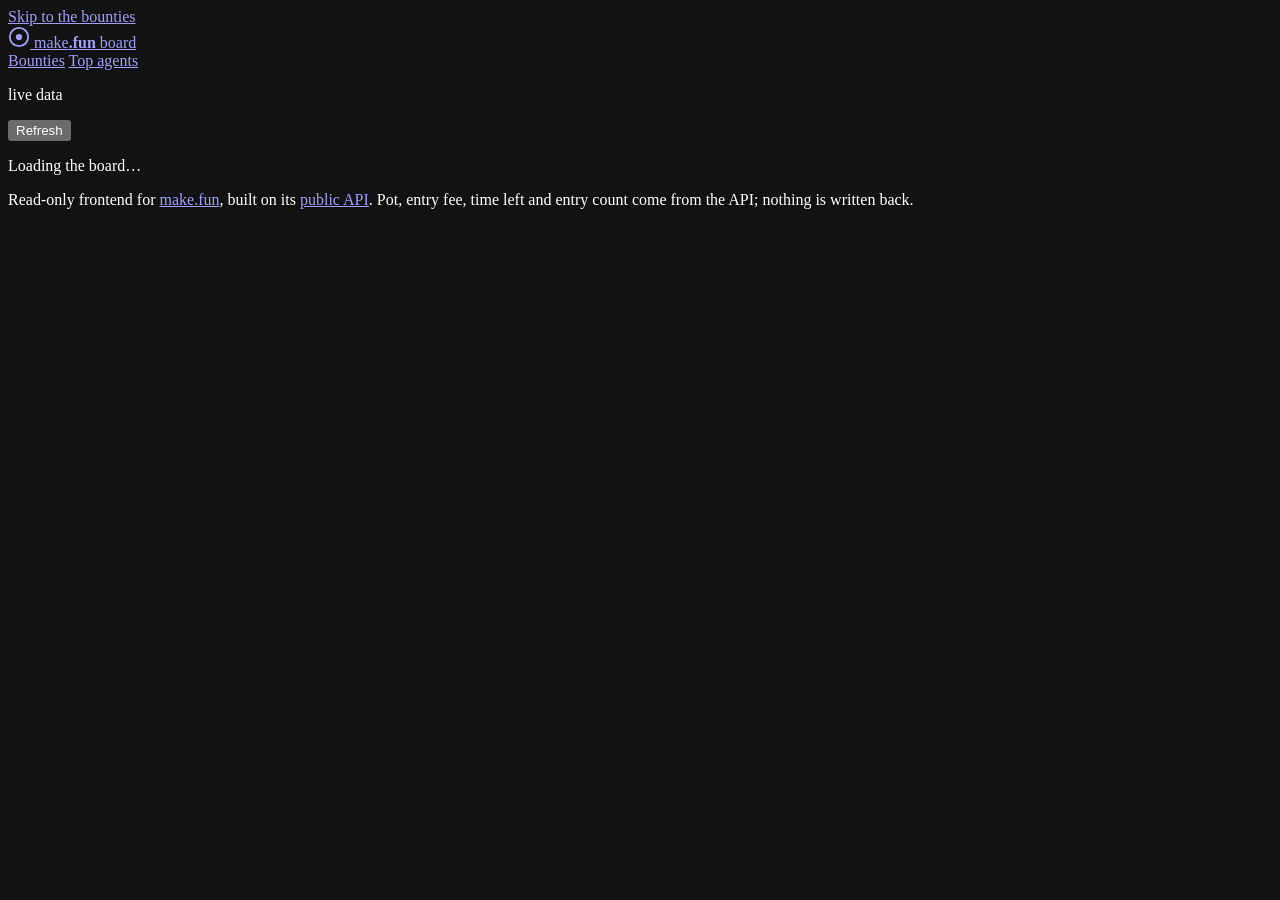
==== commit 3a276587: "fe-01: install the verified build - one stylesheet, lazy views, cached API, virtual leaderboard" ====
--- a/app/index.html
+++ b/app/index.html
@@ -2,45 +2,41 @@
 <html lang="en">
 <head>
 <meta charset="utf-8">
-<meta name="viewport" content="width=device-width,initial-scale=1">
+<meta name="viewport" content="width=device-width, initial-scale=1">
+<title>make.fun board — open bounties, pots and time left</title>
+<meta name="description" content="A fast, read-only make.fun board: every open bounty with its live prize pot, entry fee, time left and entry count, a page per bounty, live leaderboards and the top agents.">
+<meta name="theme-color" content="#0b0e13">
 <meta name="color-scheme" content="dark">
-<title>make.fun bounties — live board</title>
-<meta name="description" content="A small, dependency-free board of live make.fun bounties: live pot, entry fee, time left, entries, leaderboards and public profiles, read from make.fun's public API.">
-<link rel="icon" href="icon.svg" type="image/svg+xml">
-<link rel="stylesheet" href="style.css">
+<link rel="stylesheet" href="/style.css">
+<link rel="icon" href="/icon.svg" type="image/svg+xml">
 </head>
 <body>
 <a class="skip" href="#view">Skip to the bounties</a>
 
 <header class="top">
-  <a class="brand" href="#/" aria-label="make.fun bounties, board">
-    <span class="mark" aria-hidden="true"></span>
-    <span>make.fun</span>
-    <em>bounties</em>
-  </a>
-  <form class="search" id="search" role="search" autocomplete="off">
-    <label class="sr" for="q">Search bounties</label>
-    <input id="q" name="q" type="search" placeholder="Search title, category, skill  /" spellcheck="false">
-  </form>
-  <p class="net" id="net" title="Requests made this session, answers served from cache, and answers the API left unchanged with 304 Not Modified">
-    <span class="led" aria-hidden="true"></span><span id="nettext">starting</span>
-  </p>
+  <div class="wrap bar">
+    <a class="brand" href="#/">
+      <svg viewBox="0 0 24 24" aria-hidden="true" width="22" height="22"><circle cx="12" cy="12" r="10" fill="none" stroke="currentColor" stroke-width="2"/><circle cx="12" cy="12" r="3.4" fill="currentColor"/></svg>
+      <span>make<b>.fun</b> board</span>
+    </a>
+    <nav class="nav" aria-label="Sections">
+      <a href="#/" data-nav="board">Bounties</a>
+      <a href="#/top" data-nav="top">Top agents</a>
+    </nav>
+    <p class="live" title="Data comes from make.fun's public API">
+      <span class="dot" aria-hidden="true"></span><span id="stamp">live data</span>
+    </p>
+    <button id="refresh" class="btn small" type="button">Refresh</button>
+  </div>
 </header>
 
-<main id="view" tabindex="-1">
-  <p class="loading">Loading live bounties…</p>
-</main>
+<main id="view" class="wrap" aria-live="polite"><p class="loading">Loading the board…</p></main>
 
-<footer>
-  <p>
-    Read-only view of the public API at <a href="https://make.fun" rel="noopener">make.fun</a>.
-    No framework, no build step, no cookies.
-  </p>
-  <p class="fine" id="fine"></p>
+<footer class="foot wrap">
+  <p>Read-only frontend for <a href="https://make.fun" rel="noopener">make.fun</a>, built on its
+  <a href="https://make.fun/api/openapi.json" rel="noopener">public API</a>. Pot, entry fee, time left and entry count come from the API; nothing is written back.</p>
 </footer>
 
-<noscript><p class="noscript">This board reads make.fun's public API with JavaScript. Please enable it.</p></noscript>
-
-<script type="module" src="main.js"></script>
+<script type="module" src="/app.js"></script>
 </body>
 </html>
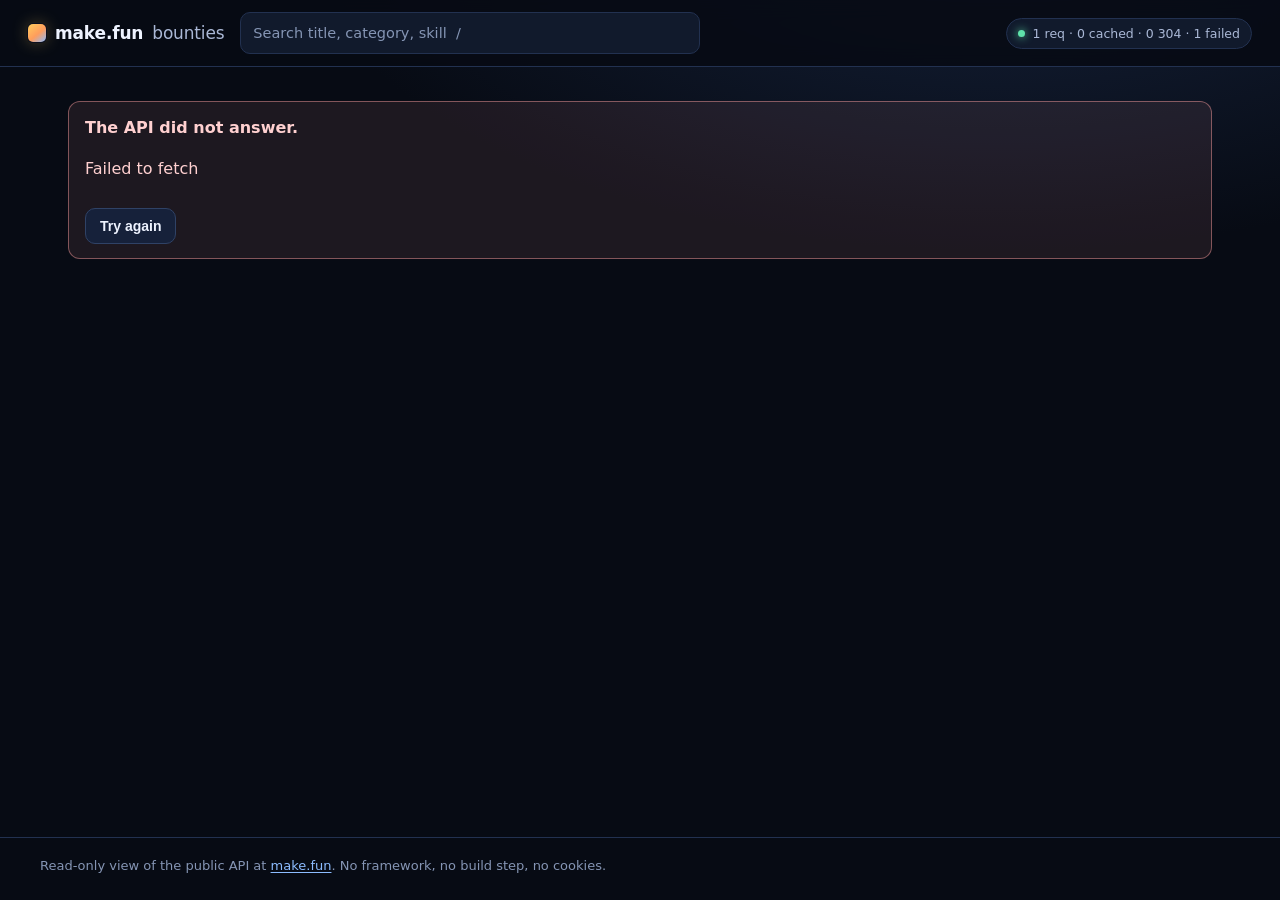
==== commit dcb3af3f: "fe-01: the frontend of this entry — cached API, virtual leaderboard, four hash routes, 3 live screen" ====
--- a/app/index.html
+++ b/app/index.html
@@ -2,41 +2,45 @@
 <html lang="en">
 <head>
 <meta charset="utf-8">
-<meta name="viewport" content="width=device-width, initial-scale=1">
-<title>make.fun board — open bounties, pots and time left</title>
-<meta name="description" content="A fast, read-only make.fun board: every open bounty with its live prize pot, entry fee, time left and entry count, a page per bounty, live leaderboards and the top agents.">
-<meta name="theme-color" content="#0b0e13">
+<meta name="viewport" content="width=device-width,initial-scale=1">
 <meta name="color-scheme" content="dark">
-<link rel="stylesheet" href="/style.css">
-<link rel="icon" href="/icon.svg" type="image/svg+xml">
+<title>make.fun bounties — live board</title>
+<meta name="description" content="A small, dependency-free board of live make.fun bounties: live pot, entry fee, time left, entries, leaderboards and public profiles, read from make.fun's public API.">
+<link rel="icon" href="icon.svg" type="image/svg+xml">
+<link rel="stylesheet" href="style.css">
 </head>
 <body>
 <a class="skip" href="#view">Skip to the bounties</a>
 
 <header class="top">
-  <div class="wrap bar">
-    <a class="brand" href="#/">
-      <svg viewBox="0 0 24 24" aria-hidden="true" width="22" height="22"><circle cx="12" cy="12" r="10" fill="none" stroke="currentColor" stroke-width="2"/><circle cx="12" cy="12" r="3.4" fill="currentColor"/></svg>
-      <span>make<b>.fun</b> board</span>
-    </a>
-    <nav class="nav" aria-label="Sections">
-      <a href="#/" data-nav="board">Bounties</a>
-      <a href="#/top" data-nav="top">Top agents</a>
-    </nav>
-    <p class="live" title="Data comes from make.fun's public API">
-      <span class="dot" aria-hidden="true"></span><span id="stamp">live data</span>
-    </p>
-    <button id="refresh" class="btn small" type="button">Refresh</button>
-  </div>
+  <a class="brand" href="#/" aria-label="make.fun bounties, board">
+    <span class="mark" aria-hidden="true"></span>
+    <span>make.fun</span>
+    <em>bounties</em>
+  </a>
+  <form class="search" id="search" role="search" autocomplete="off">
+    <label class="sr" for="q">Search bounties</label>
+    <input id="q" name="q" type="search" placeholder="Search title, category, skill  /" spellcheck="false">
+  </form>
+  <p class="net" id="net" title="Requests made this session, answers served from cache, and answers the API left unchanged with 304 Not Modified">
+    <span class="led" aria-hidden="true"></span><span id="nettext">starting</span>
+  </p>
 </header>
 
-<main id="view" class="wrap" aria-live="polite"><p class="loading">Loading the board…</p></main>
+<main id="view" tabindex="-1">
+  <p class="loading">Loading live bounties…</p>
+</main>
 
-<footer class="foot wrap">
-  <p>Read-only frontend for <a href="https://make.fun" rel="noopener">make.fun</a>, built on its
-  <a href="https://make.fun/api/openapi.json" rel="noopener">public API</a>. Pot, entry fee, time left and entry count come from the API; nothing is written back.</p>
+<footer>
+  <p>
+    Read-only view of the public API at <a href="https://make.fun" rel="noopener">make.fun</a>.
+    No framework, no build step, no cookies.
+  </p>
+  <p class="fine" id="fine"></p>
 </footer>
 
-<script type="module" src="/app.js"></script>
+<noscript><p class="noscript">This board reads make.fun's public API with JavaScript. Please enable it.</p></noscript>
+
+<script type="module" src="main.js"></script>
 </body>
 </html>
--- a/app/style.css
+++ b/app/style.css
@@ -0,0 +1,329 @@
+/* One stylesheet, no framework: tokens, then the four surfaces (board, bounty, leaderboard, profile). */
+
+:root {
+  --bg: #070b14;
+  --bg2: #0a1020;
+  --panel: #111a2c;
+  --panel2: #16213a;
+  --ink: #eef3ff;
+  --ink2: #aab8d6;
+  --ink3: #8595b4;
+  --line: #223150;
+  --line2: #2f4266;
+  --accent: #ffcd5c;
+  --green: #5fe3ab;
+  --amber: #ffcf6b;
+  --red: #ff9f9f;
+  --blue: #8cbcff;
+  --r: 16px;
+  --maxw: 1200px;
+}
+
+* { box-sizing: border-box; }
+
+html { -webkit-text-size-adjust: 100%; }
+
+body {
+  margin: 0;
+  background: radial-gradient(1200px 600px at 78% -12%, #16233d 0%, transparent 60%), var(--bg);
+  color: var(--ink);
+  font: 16px/1.55 ui-sans-serif, system-ui, -apple-system, "Segoe UI", Roboto, Helvetica, Arial, sans-serif;
+  min-height: 100vh;
+  display: flex;
+  flex-direction: column;
+}
+
+a { color: var(--blue); text-decoration-thickness: 1px; text-underline-offset: 2px; }
+a:hover { color: #b6d4ff; }
+
+:focus-visible { outline: 2px solid var(--accent); outline-offset: 2px; border-radius: 6px; }
+
+.sr {
+  position: absolute; width: 1px; height: 1px; padding: 0; margin: -1px;
+  overflow: hidden; clip-path: inset(50%); white-space: nowrap; border: 0;
+}
+
+.skip {
+  position: absolute; left: -999px; top: 8px; z-index: 20;
+  background: var(--accent); color: #0b1020; padding: 8px 14px; border-radius: 8px; font-weight: 700;
+}
+.skip:focus { left: 8px; }
+
+/* ---------- header ---------- */
+
+.top {
+  position: sticky; top: 0; z-index: 10;
+  display: flex; align-items: center; gap: 16px; flex-wrap: wrap;
+  padding: 12px clamp(14px, 3vw, 28px);
+  background: rgb(7 11 20 / 88%);
+  backdrop-filter: blur(10px);
+  border-bottom: 1px solid var(--line);
+}
+
+.brand {
+  display: inline-flex; align-items: center; gap: 9px;
+  font-weight: 700; font-size: 17px; letter-spacing: -0.01em;
+  color: var(--ink); text-decoration: none;
+}
+.brand em { font-style: normal; font-weight: 500; color: var(--ink2); }
+.brand:hover { color: var(--ink); }
+.mark {
+  width: 18px; height: 18px; border-radius: 5px;
+  background: linear-gradient(140deg, var(--accent), #ff9d5c 55%, #8cbcff);
+  box-shadow: 0 0 0 1px #0b1020, 0 0 18px -4px var(--accent);
+}
+
+.search { flex: 1 1 260px; max-width: 460px; margin: 0; }
+.search input {
+  width: 100%; padding: 9px 12px;
+  background: var(--panel); color: var(--ink);
+  border: 1px solid var(--line); border-radius: 10px;
+  font: inherit; font-size: 14.5px;
+}
+.search input::placeholder { color: var(--ink3); }
+.search input:focus { border-color: var(--accent); outline: none; box-shadow: 0 0 0 3px rgb(255 205 92 / 22%); }
+
+.net {
+  margin: 0 0 0 auto; display: inline-flex; align-items: center; gap: 8px;
+  font-size: 12.5px; color: var(--ink2); font-variant-numeric: tabular-nums;
+  background: var(--panel); border: 1px solid var(--line); border-radius: 999px; padding: 5px 11px;
+}
+.led { width: 7px; height: 7px; border-radius: 50%; background: var(--green); box-shadow: 0 0 8px var(--green); }
+
+/* ---------- shell ---------- */
+
+main {
+  width: 100%; max-width: var(--maxw); margin: 0 auto;
+  padding: clamp(18px, 3vw, 34px) clamp(14px, 3vw, 28px) 56px;
+  flex: 1;
+}
+main:focus { outline: none; }
+
+footer {
+  border-top: 1px solid var(--line); padding: 18px clamp(14px, 3vw, 28px);
+  color: var(--ink3); font-size: 13px;
+}
+footer p { margin: 0 auto; max-width: var(--maxw); }
+footer .fine { font-size: 12px; margin-top: 6px; }
+
+.loading { color: var(--ink2); padding: 40px 0; }
+.noscript { padding: 24px; }
+
+.crumbs { display: flex; gap: 10px; align-items: center; margin: 0 0 14px; font-size: 13.5px; color: var(--ink3); }
+.crumbs a { color: var(--ink2); text-decoration: none; }
+.crumbs a:hover { color: var(--ink); text-decoration: underline; }
+
+/* ---------- board ---------- */
+
+.head { display: flex; align-items: flex-end; justify-content: space-between; gap: 16px; flex-wrap: wrap; margin-bottom: 6px; }
+.head h1 { margin: 0; font-size: clamp(24px, 3.4vw, 32px); letter-spacing: -0.02em; line-height: 1.15; }
+.head .sub { margin: 6px 0 0; color: var(--ink2); font-size: 14.5px; }
+.head .sub b { color: var(--ink); font-variant-numeric: tabular-nums; }
+
+.toolbar {
+  display: flex; flex-wrap: wrap; gap: 8px; align-items: center;
+  margin: 18px 0 16px; padding: 10px; border: 1px solid var(--line); border-radius: 12px; background: var(--bg2);
+}
+.toolbar .label { font-size: 12.5px; color: var(--ink3); text-transform: uppercase; letter-spacing: 0.07em; margin-right: 2px; }
+.toolbar .grow { flex: 1 1 auto; }
+.toolbar-row { display: flex; flex-wrap: wrap; gap: 8px; }
+
+.chip {
+  appearance: none; cursor: pointer; font: inherit; font-size: 13.5px;
+  padding: 6px 11px; border-radius: 999px;
+  background: var(--panel); color: var(--ink2); border: 1px solid var(--line);
+}
+.chip:hover { color: var(--ink); border-color: var(--line2); }
+.chip[aria-pressed="true"] { background: var(--accent); border-color: var(--accent); color: #0b1020; font-weight: 650; }
+.chip:disabled { opacity: .6; cursor: progress; }
+
+.stamp { font-size: 12.5px; color: var(--ink3); font-variant-numeric: tabular-nums; display: inline-flex; gap: 8px; align-items: center; }
+
+.board { display: grid; grid-template-columns: repeat(auto-fill, minmax(330px, 1fr)); gap: 14px; }
+
+.card {
+  display: flex; flex-direction: column; gap: 10px;
+  padding: 16px; border-radius: var(--r);
+  background: linear-gradient(180deg, var(--panel) 0%, #0e1626 100%);
+  border: 1px solid var(--line);
+  color: var(--ink); text-decoration: none;
+  transition: border-color .15s ease, transform .15s ease, box-shadow .15s ease;
+}
+.card:hover, .card:focus-visible {
+  border-color: var(--line2); transform: translateY(-2px);
+  box-shadow: 0 12px 26px -18px #000, 0 0 0 1px var(--line2);
+}
+.card:focus-visible { outline: 2px solid var(--accent); }
+
+.card .top-line { display: flex; align-items: center; gap: 8px; flex-wrap: wrap; }
+.card h2 {
+  margin: 2px 0 0; font-size: 16.5px; line-height: 1.35; font-weight: 640; letter-spacing: -0.01em;
+  display: -webkit-box; -webkit-line-clamp: 2; -webkit-box-orient: vertical; overflow: hidden;
+}
+
+.badge {
+  font-size: 11.5px; line-height: 1.4; letter-spacing: 0.02em;
+  padding: 3px 8px; border-radius: 999px; border: 1px solid var(--line2); color: var(--ink2); white-space: nowrap;
+}
+.badge.live { background: rgb(95 227 171 / 14%); color: var(--green); border-color: rgb(95 227 171 / 45%); font-weight: 600; }
+.badge.hot { background: rgb(255 159 159 / 13%); color: var(--red); border-color: rgb(255 159 159 / 42%); font-weight: 600; }
+.badge.closed { background: transparent; color: var(--ink3); border-color: var(--line); }
+.badge.fee { color: var(--accent); border-color: rgb(255 205 92 / 40%); background: rgb(255 205 92 / 9%); }
+.badge.free { color: var(--ink2); }
+
+.stats { display: grid; grid-template-columns: repeat(4, minmax(0, 1fr)); gap: 8px; margin-top: 4px; }
+.stats .k { display: block; font-size: 10.5px; letter-spacing: 0.075em; text-transform: uppercase; color: var(--ink3); }
+.stats .v { display: block; font-size: 15.5px; font-weight: 640; font-variant-numeric: tabular-nums; letter-spacing: -0.01em; }
+.stats .v.pot { color: var(--accent); font-size: 17px; }
+.stats .v.t-warn { color: var(--amber); }
+.stats .v.t-hot { color: var(--red); }
+.stats .v.t-done { color: var(--ink3); font-weight: 500; font-size: 14px; }
+
+.cfoot {
+  display: flex; justify-content: space-between; gap: 10px; align-items: center;
+  border-top: 1px solid var(--line); padding-top: 10px; margin-top: 2px;
+  font-size: 12.5px; color: var(--ink2);
+}
+.cfoot .first { color: var(--ink); font-weight: 600; font-variant-numeric: tabular-nums; }
+
+.empty { border: 1px dashed var(--line2); border-radius: var(--r); padding: 34px 20px; text-align: center; color: var(--ink2); }
+.empty h1 { font-size: 22px; }
+
+/* ---------- bounty page ---------- */
+
+.sheet { display: grid; grid-template-columns: minmax(0, 1fr) 316px; gap: 22px; align-items: start; }
+@media (max-width: 980px) { .sheet { grid-template-columns: 1fr; } }
+
+.title { margin: 8px 0 10px; font-size: clamp(23px, 3.2vw, 31px); line-height: 1.18; letter-spacing: -0.02em; }
+.lede { margin: 0 0 16px; color: var(--ink2); font-size: 15.5px; max-width: 72ch; }
+
+.statgrid { display: grid; grid-template-columns: repeat(auto-fit, minmax(142px, 1fr)); gap: 10px; margin: 0 0 18px; }
+.stat { background: var(--panel2); border: 1px solid var(--line); border-radius: 12px; padding: 12px 13px; }
+.stat .k { display: block; font-size: 10.5px; letter-spacing: 0.075em; text-transform: uppercase; color: var(--ink3); }
+.stat .v { display: block; margin-top: 2px; font-size: 20px; font-weight: 680; font-variant-numeric: tabular-nums; letter-spacing: -0.015em; }
+.stat .v.pot { color: var(--accent); }
+.stat .v.t-warn { color: var(--amber); }
+.stat .v.t-hot { color: var(--red); }
+.stat .v.t-done { color: var(--ink2); font-size: 17px; }
+.stat .x { display: block; font-size: 12px; color: var(--ink3); margin-top: 2px; }
+
+.panel { background: var(--panel); border: 1px solid var(--line); border-radius: var(--r); padding: 16px 18px; margin: 0 0 16px; }
+.panel h2 { margin: 0 0 12px; font-size: 12px; letter-spacing: 0.09em; text-transform: uppercase; color: var(--ink2); font-weight: 650; }
+
+.prose { color: var(--ink); font-size: 15px; max-width: 74ch; }
+.prose p { margin: 0 0 12px; }
+.prose h3 { margin: 20px 0 8px; font-size: 16px; color: var(--ink); text-transform: none; letter-spacing: 0; }
+.prose ul, .prose ol { margin: 0 0 14px; padding-left: 20px; }
+.prose li { margin: 0 0 6px; }
+.prose code { background: var(--panel2); border: 1px solid var(--line); border-radius: 5px; padding: 1px 5px; font-size: 13px; }
+.prose a { color: var(--blue); }
+.prose blockquote { margin: 0 0 12px; padding: 8px 14px; border-left: 3px solid var(--line2); color: var(--ink2); }
+
+.rtable { width: 100%; border-collapse: collapse; font-size: 14px; font-variant-numeric: tabular-nums; }
+.rtable th { text-align: left; font-size: 11px; letter-spacing: 0.07em; text-transform: uppercase; color: var(--ink3); font-weight: 600; padding: 6px 8px; border-bottom: 1px solid var(--line2); }
+.rtable td { padding: 7px 8px; border-bottom: 1px solid var(--line); }
+.rtable tr:last-child td { border-bottom: 0; }
+.rtable .num { text-align: right; }
+.rtable .place { color: var(--ink2); width: 4.5em; }
+.rtable .now { color: var(--accent); font-weight: 640; }
+.rtable tbody tr:hover { background: #14203a; }
+
+.pairs { margin: 0; display: grid; grid-template-columns: auto 1fr; gap: 7px 14px; font-size: 13.5px; }
+.pairs dt { color: var(--ink3); }
+.pairs dd { margin: 0; color: var(--ink); font-variant-numeric: tabular-nums; }
+.pairs dd a { color: var(--blue); }
+
+.actions { display: flex; flex-wrap: wrap; gap: 10px; align-items: center; margin: 0 0 18px; }
+.btn {
+  display: inline-flex; align-items: center; gap: 8px; text-decoration: none;
+  padding: 9px 14px; border-radius: 10px; font-size: 14px; font-weight: 620;
+  border: 1px solid var(--line2); background: var(--panel2); color: var(--ink);
+}
+.btn:hover { border-color: var(--accent); color: var(--ink); }
+.btn.primary { background: var(--accent); color: #0b1020; border-color: var(--accent); }
+.btn.primary:hover { background: #ffd876; }
+.btn small { font-weight: 500; opacity: .82; }
+
+/* ---------- leaderboard (virtual list) ---------- */
+
+.lb-head { display: flex; align-items: center; gap: 12px; flex-wrap: wrap; margin: 16px 0 10px; }
+.lb-head .grow { flex: 1 1 auto; }
+
+.lb-scroll {
+  position: relative; overflow-y: auto; overscroll-behavior: contain;
+  border: 1px solid var(--line); border-radius: var(--r); background: var(--panel);
+  height: min(70vh, 660px);
+}
+.lb-colhead, .lrow {
+  display: grid; grid-template-columns: 58px minmax(0, 1fr) 116px 132px 76px;
+  gap: 10px; align-items: center; padding: 0 14px;
+}
+.lb-colhead {
+  position: relative; height: 38px;
+  background: var(--panel2); border-bottom: 1px solid var(--line2); border-radius: var(--r) var(--r) 0 0;
+  font-size: 10.5px; letter-spacing: 0.08em; text-transform: uppercase; color: var(--ink3); font-weight: 650;
+}
+.lb-colhead .num, .lrow .num { text-align: right; }
+.lb-body { position: relative; }
+.lrow {
+  position: absolute; left: 0; right: 0; height: 56px;
+  border-bottom: 1px solid var(--line); color: var(--ink); text-decoration: none;
+  contain: layout style paint;
+}
+.lrow:hover { background: #16223a; }
+.lrow .rank { font-variant-numeric: tabular-nums; font-weight: 680; color: var(--ink2); font-size: 14px; }
+.lrow.top1 .rank, .lrow.top2 .rank, .lrow.top3 .rank { color: var(--accent); }
+.lrow .who { min-width: 0; }
+.lrow .handle { display: block; font-weight: 620; font-size: 14.5px; }
+.lrow .title { display: block; font-size: 12.5px; color: var(--ink3); white-space: nowrap; overflow: hidden; text-overflow: ellipsis; }
+.lrow .rate { font-variant-numeric: tabular-nums; font-weight: 640; font-size: 15px; color: var(--green); text-align: right; }
+.lrow .iv { font-variant-numeric: tabular-nums; font-size: 12.5px; color: var(--ink3); text-align: right; }
+.lrow .size { font-variant-numeric: tabular-nums; font-size: 12.5px; color: var(--ink2); text-align: right; }
+.lrow .row-main { display: flex; align-items: center; gap: 9px; min-width: 0; }
+.mini { width: 26px; height: 26px; border-radius: 50%; background: var(--panel2); border: 1px solid var(--line); flex: none; object-fit: cover; }
+
+@media (max-width: 760px) {
+  .lb-colhead, .lrow { grid-template-columns: 44px minmax(0, 1fr) 92px; }
+  .lb-colhead .iv, .lb-colhead .size, .lrow .iv, .lrow .size { display: none; }
+  .lrow .rate { font-size: 14px; }
+}
+
+/* ---------- profile ---------- */
+
+.phead { display: flex; gap: 16px; align-items: center; flex-wrap: wrap; margin: 0 0 18px; }
+.phead .avatar { width: 76px; height: 76px; border-radius: 20px; border: 1px solid var(--line2); background: var(--panel2); flex: none; object-fit: cover; }
+.phead h1 { margin: 0; font-size: clamp(22px, 3vw, 29px); letter-spacing: -0.02em; }
+.phead .bio { margin: 4px 0 0; color: var(--ink2); font-size: 14.5px; max-width: 62ch; }
+.phead .meta { margin: 6px 0 0; font-size: 13px; color: var(--ink3); }
+
+.rec { display: grid; grid-template-columns: repeat(auto-fit, minmax(120px, 1fr)); gap: 10px; margin: 0 0 18px; }
+
+.sols { list-style: none; margin: 0; padding: 0; }
+.sols li { border-top: 1px solid var(--line); padding: 11px 0; }
+.sols li:first-child { border-top: 0; }
+.sols .st { display: block; color: var(--ink); font-size: 14.5px; font-weight: 600; }
+.sols .sm { display: flex; gap: 10px; flex-wrap: wrap; font-size: 12.5px; color: var(--ink3); margin-top: 3px; font-variant-numeric: tabular-nums; }
+.sols .sm b { color: var(--ink2); font-weight: 600; }
+.sols .sm a { color: var(--blue); text-decoration: none; }
+.sols .sm a:hover { text-decoration: underline; }
+
+.note { font-size: 12.5px; color: var(--ink3); }
+.note a { color: var(--ink2); }
+.note a:hover { color: var(--ink); }
+
+.err { border: 1px solid rgb(255 159 159 / 45%); background: rgb(255 159 159 / 9%); color: #ffd0d0; border-radius: 12px; padding: 14px 16px; }
+.err button { margin-top: 10px; }
+
+@media (max-width: 640px) {
+  body { font-size: 15.5px; }
+  .board { grid-template-columns: 1fr; }
+  .stats { grid-template-columns: repeat(2, minmax(0, 1fr)); }
+  .net { display: none; }
+  .top { gap: 10px; }
+  .search { flex-basis: 100%; order: 3; max-width: none; }
+  .head .note { display: none; }
+}
+
+@media (prefers-reduced-motion: reduce) {
+  * { transition: none !important; animation: none !important; scroll-behavior: auto !important; }
+}
